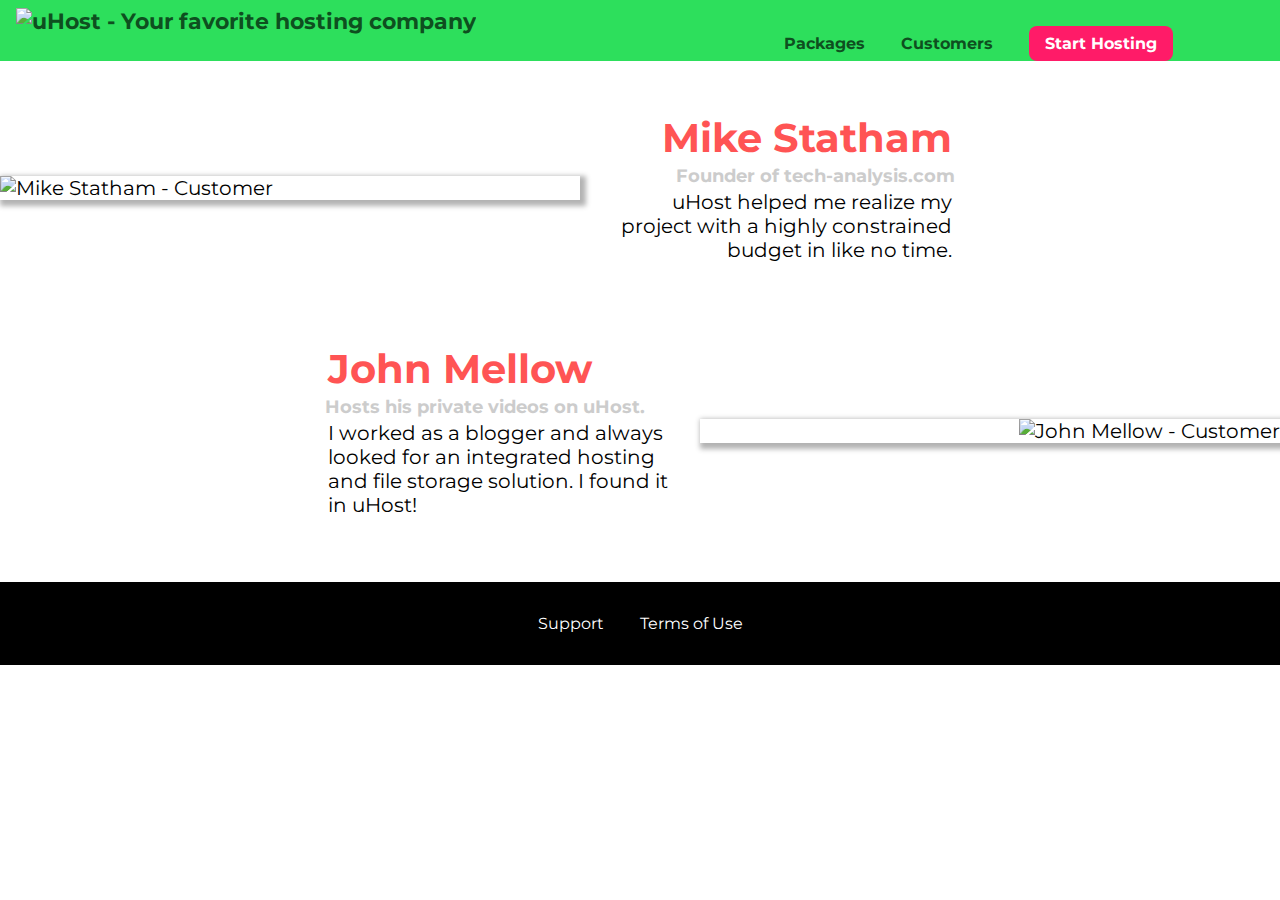
==== customers/index.html @ 8ca4323d "percentages and units" ====
<!DOCTYPE html>
<html lang="en">

<head>
    <meta charset="UTF-8">
    <meta name="viewport" content="width=device-width, initial-scale=1.0">
    <meta http-equiv="X-UA-Compatible" content="ie=edge">
    <title>uHost Customers</title>
    <link rel="shortcut icon" href="../favicon.png">
    <link href="https://fonts.googleapis.com/css?family=Anton|Montserrat:400,700" rel="stylesheet">
    <link rel="stylesheet" href="../shared.css">
    <link rel="stylesheet" href="customers.css">
</head>

<body>
    <div class="backdrop"></div>
    <header class="main-header">
        <div>
            <a class="main-header__brand" href="../index.html">
                <img src="../images/uhost-icon.png" alt="uHost - Your favorite hosting company">
            </a>
        </div>
        <nav class="main-nav">
            <ul class="main-nav__items">
                <li class="main-nav__item">
                    <a href="../packages/index.html">Packages</a>
                </li>
                <li class="main-nav__item">
                    <a href="index.html">Customers</a>
                </li>
                <li class="main-nav__item main-nav__item--cta">
                    <a href="start-hosting/index.html">Start Hosting</a>
                </li>
            </ul>
        </nav>
    </header>

    <main>
        <div>
            <div class="testimonial" id="customer-1">
                <div class="testimonial__image-container">
                    <img src="../images/customer-1.jpg" alt="Mike Statham - Customer" class="testimonial__image">
                </div>
                <div class="testimonial__info">
                    <h1 class="testimonial__name">Mike Statham</h1>
                    <h2 class="testimonial__subtitle">Founder of
                        <a href="tech-analysis.com">tech-analysis.com</a>
                    </h2>
                    <p class="testimonial__text">uHost helped me realize my project with a highly constrained budget in like no time.</p>
                </div>
            </div>
            <div class="testimonial" id="customer-2">

                <div class="testimonial__info">
                    <h1 class="testimonial__name">John Mellow</h1>
                    <h2 class="testimonial__subtitle">Hosts his private videos on uHost.
                    </h2>
                    <p class="testimonial__text">I worked as a blogger and always looked for an integrated hosting and file storage solution. I found
                        it in uHost!
                    </p>
                </div>
                <div class="testimonial__image-container">
                    <img src="../images/customer-2.jpg" alt="John Mellow - Customer" class="testimonial__image">
                </div>
            </div>
        </div>
    </main>
    <footer class="main-footer">
        <nav>
            <ul class="main-footer__links">
                <li class="main-footer__link">
                    <a href="#">Support</a>
                </li>
                <li class="main-footer__link">
                    <a href="#">Terms of Use</a>
                </li>
            </ul>
        </nav>
    </footer>
</body>

</html>
---- shared.css ----
* {
  box-sizing: border-box;
}

body {
  font-family: "Montserrat", sans-serif;
  margin: 0;
}

.backdrop {
  position: fixed;
  display: none;
  top: 0%;
  left: 0%;
  z-index: 100;
  width: 100%;
  height: 100%;
  background: rgba(0, 0, 0, 0.5);
}

.main-header {
  background-color: #2ddf5c;
  position: fixed;
  top: 0;
  left: 0;
  padding: 8px 16px;
  width: 100%;
  z-index: 1;
}

.main-header > div {
  display: inline-block;
  vertical-align: middle;
}

.main-header__brand {
  color: #0e4f1f;
  text-decoration: none;
  font-weight: bold;
  font-size: 22px;
  height: 22px;
  /* width: 20px; */
  display: inline-block;
}

.main-header__brand img {
  height: 100%;
  /* width: 100%; */
}

.main-nav {
  display: inline-block;
  text-align: right;
  width: calc(100% - 75px);
  vertical-align: middle;
}

.main-nav__items {
  padding: 0;
  margin: 0;
  list-style: none;
}

.main-nav__item {
  display: inline-block;
  margin: 0 16px;
}

.main-nav__item > a {
  text-decoration: none;
  color: #0e4f1f;
  font-weight: bold;
}

.main-nav__item a:hover,
.main-nav__item a:active {
  color: white;
  border-bottom: 5px solid white;
}

.main-nav__item--cta a {
  background-color: #ff1b68;
  color: white;
  padding: 8px 16px;
  border-radius: 8px;
}

.main-nav__item--cta a:hover,
.main-nav__item--cta a:active {
  border: none;
  color: #ff1b68;
  background-color: white;
}

.main-footer {
  background-color: black;
  padding: 32px;
  margin-top: 48px;
}

.main-footer__links {
  list-style: none;
  margin: 0;
  padding: 0;
  text-align: center;
}

.main-footer__link {
  display: inline-block;
  margin: 0 16px;
}

.main-footer__link a {
  color: white;
  text-decoration: none;
}

.main-footer__link a:hover,
.main-footer__link a:hover {
  color: #ccc;
}

.button {
  background-color: #0e4f1f;
  color: white;
  font: inherit;
  border: 1.5px solid #0e4f1f;
  padding: 8px;
  border-radius: 8px;
  font-weight: bold;
  cursor: pointer;
}

.button:hover,
.button:active {
  color: #0e4f1f;
  background-color: white;
}

.button:focus {
  outline: none;
}
---- customers/customers.css ----
.testimonial {
  font-size: 20px;
  margin: 48px 0;
}

.testimonial__list {
  width: 80%;
  margin: auto;
}

.testimonial:first-of-type {
  margin-top: 96px;
}

.testimonial__image-container {
  width: 65%;
  max-width: 580px;
  display: inline-block;
  vertical-align: middle;
  box-shadow: 3px 3px 5px 3px rgba(0, 0, 0, 0.3);
}

.testimonial__image {
  width: 100%;
  vertical-align: top;
}

.testimonial__info {
  text-align: right;
  padding: 14px;
  display: inline-block;
  vertical-align: middle;
  width: 30%;
}

#customer-2.testimonial {
  text-align: right;
}

#customer-2 .testimonial__info {
  text-align: left;
}

.testimonial__name {
  margin: 3px;
  color: #ff5454;
}

.testimonial__subtitle {
  margin: 0;
  font-size: 18px;
  color: #ccc;
}

.testimonial__subtitle a {
  color: inherit;
  text-decoration: none;
}

.testimonial__subtitle a:hover,
.testimonial__subtitle a:active {
  color: #7a7a7a;
}

.testimonial__text {
  margin: 3px;
}
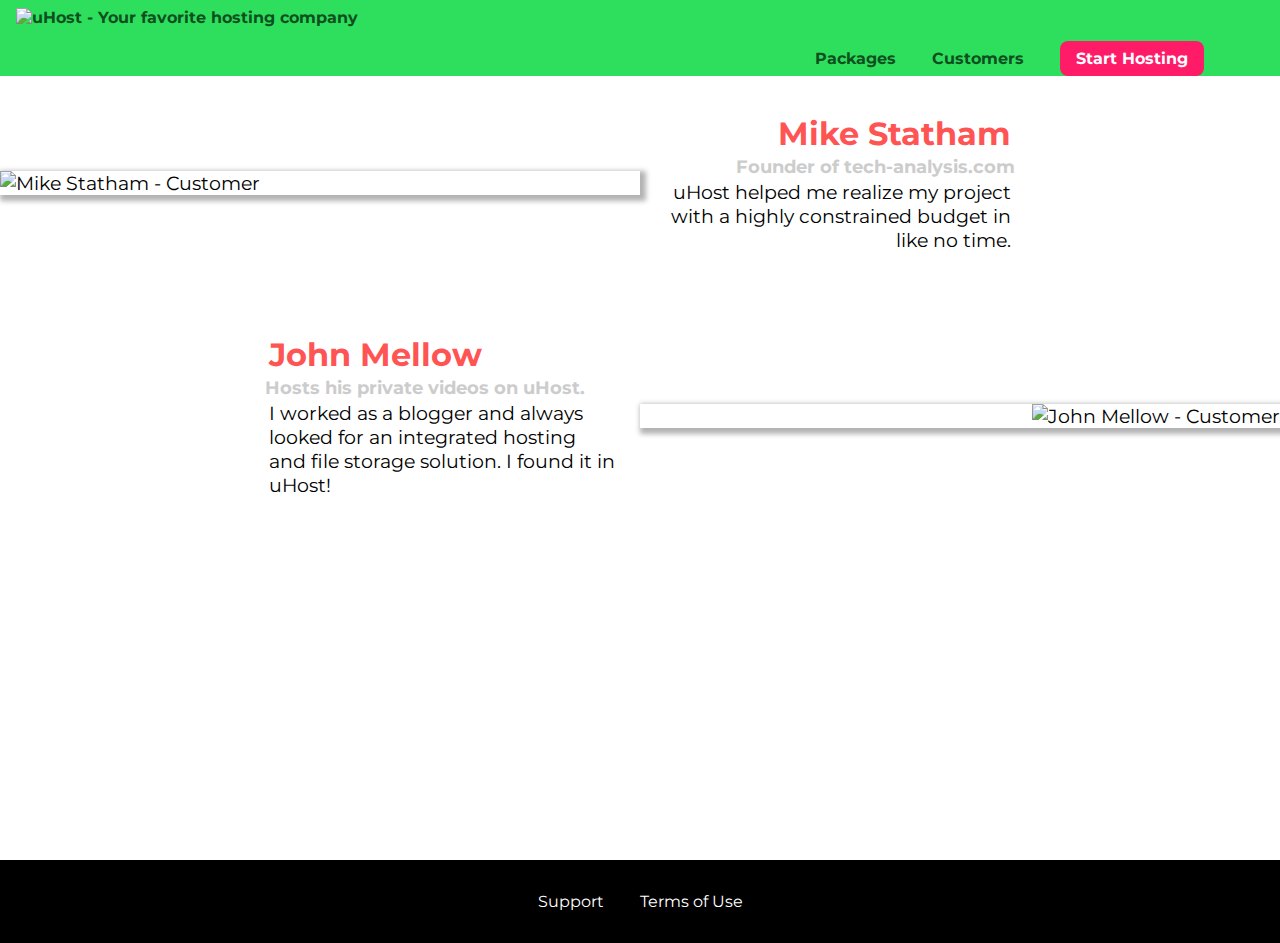
==== commit 72eea0d1: "web fonts have been added as @import inside our css file" ====
--- a/customers/index.html
+++ b/customers/index.html
@@ -7,7 +7,6 @@
     <meta http-equiv="X-UA-Compatible" content="ie=edge">
     <title>uHost Customers</title>
     <link rel="shortcut icon" href="../favicon.png">
-    <link href="https://fonts.googleapis.com/css?family=Anton|Montserrat:400,700" rel="stylesheet">
     <link rel="stylesheet" href="../shared.css">
     <link rel="stylesheet" href="customers.css">
 </head>
@@ -16,6 +15,11 @@
     <div class="backdrop"></div>
     <header class="main-header">
         <div>
+            <button class="toggle-button">
+                <span class="toggle-button__bar"></span>
+                <span class="toggle-button__bar"></span>
+                <span class="toggle-button__bar"></span>
+            </button>
             <a class="main-header__brand" href="../index.html">
                 <img src="../images/uhost-icon.png" alt="uHost - Your favorite hosting company">
             </a>
@@ -29,12 +33,24 @@
                     <a href="index.html">Customers</a>
                 </li>
                 <li class="main-nav__item main-nav__item--cta">
-                    <a href="start-hosting/index.html">Start Hosting</a>
+                    <a href="../start-hosting/index.html">Start Hosting</a>
                 </li>
             </ul>
         </nav>
     </header>
-
+    <nav class="mobile-nav">
+        <ul class="mobile-nav__items">
+            <li class="mobile-nav__item">
+                <a href="../packages/index.html">Packages</a>
+            </li>
+            <li class="mobile-nav__item">
+                <a href="index.html">Customers</a>
+            </li>
+            <li class="mobile-nav__item mobile-nav__item--cta">
+                <a href="../start-hosting/index.html">Start Hosting</a>
+            </li>
+        </ul>
+    </nav>
     <main>
         <div>
             <div class="testimonial" id="customer-1">
@@ -77,6 +93,7 @@
             </ul>
         </nav>
     </footer>
+    <script src="../shared.js"></script>
 </body>
 
 </html>--- a/shared.css
+++ b/shared.css
@@ -1,3 +1,7 @@
+@import url("https://fonts.googleapis.com/css2?family=Roboto");
+@import url("https://fonts.googleapis.com/css2?family=Anton");
+@import url("https://fonts.googleapis.com/css2?family=Montserrat:400,700");
+
 * {
   box-sizing: border-box;
 }
@@ -7,40 +11,67 @@
   margin: 0;
 }
 
+main {
+  min-height: calc(100vh - 3.5rem - 8rem);
+  margin-top: 3.5rem;
+}
+
 .backdrop {
   position: fixed;
   display: none;
-  top: 0%;
-  left: 0%;
+  top: 0;
+  left: 0;
   z-index: 100;
+  width: 100vw;
+  height: 100vh;
+  background: rgba(0, 0, 0, 0.5);
+}
+
+.main-header {
   width: 100%;
-  height: 100%;
-  background: rgba(0, 0, 0, 0.5);
-}
-
-.main-header {
-  background-color: #2ddf5c;
   position: fixed;
   top: 0;
   left: 0;
-  padding: 8px 16px;
-  width: 100%;
+  background: #2ddf5c;
+  padding: 0.5rem 1rem;
   z-index: 1;
 }
 
 .main-header > div {
   display: inline-block;
   vertical-align: middle;
+}
+
+.toggle-button {
+  width: 3rem;
+  background: transparent;
+  border: none;
+  cursor: pointer;
+  padding-top: 0;
+  padding-bottom: 0;
+  vertical-align: middle;
+}
+
+.toggle-button:focus {
+  outline: none;
+}
+
+.toggle-button__bar {
+  width: 100%;
+  height: 0.2rem;
+  background: black;
+  display: block;
+  margin: 0.6rem 0;
 }
 
 .main-header__brand {
   color: #0e4f1f;
   text-decoration: none;
   font-weight: bold;
-  font-size: 22px;
-  height: 22px;
+  height: 2.5rem;
   /* width: 20px; */
   display: inline-block;
+  vertical-align: middle;
 }
 
 .main-header__brand img {
@@ -49,27 +80,26 @@
 }
 
 .main-nav {
-  display: inline-block;
-  text-align: right;
-  width: calc(100% - 75px);
-  vertical-align: middle;
+  display: none;
 }
 
 .main-nav__items {
+  margin: 0;
   padding: 0;
-  margin: 0;
   list-style: none;
 }
 
 .main-nav__item {
   display: inline-block;
-  margin: 0 16px;
-}
-
-.main-nav__item > a {
+  margin: 0 1rem;
+}
+
+.main-nav__item a,
+.mobile-nav__item a {
   text-decoration: none;
   color: #0e4f1f;
   font-weight: bold;
+  padding: 0.2rem 0;
 }
 
 .main-nav__item a:hover,
@@ -78,24 +108,40 @@
   border-bottom: 5px solid white;
 }
 
-.main-nav__item--cta a {
-  background-color: #ff1b68;
-  color: white;
-  padding: 8px 16px;
+.main-nav__item--cta a,
+.mobile-nav__item--cta a {
+  color: white;
+  background: #ff1b68;
+  padding: 0.5rem 1rem;
   border-radius: 8px;
 }
 
 .main-nav__item--cta a:hover,
-.main-nav__item--cta a:active {
+.main-nav__item--cta a:active,
+.mobile-nav__item--cta a:hover,
+.mobile-nav__item--cta a:active {
+  color: #ff1b68;
+  background: white;
   border: none;
-  color: #ff1b68;
-  background-color: white;
+}
+
+@media (min-width: 40rem) {
+  .toggle-button {
+    display: none;
+  }
+
+  .main-nav {
+    display: inline-block;
+    text-align: right;
+    width: calc(100% - 44px);
+    vertical-align: middle;
+  }
 }
 
 .main-footer {
-  background-color: black;
-  padding: 32px;
-  margin-top: 48px;
+  background: black;
+  padding: 2rem;
+  margin-top: 3rem;
 }
 
 .main-footer__links {
@@ -106,8 +152,8 @@
 }
 
 .main-footer__link {
-  display: inline-block;
-  margin: 0 16px;
+  display: block;
+  margin: 1rem 0;
 }
 
 .main-footer__link a {
@@ -116,16 +162,44 @@
 }
 
 .main-footer__link a:hover,
-.main-footer__link a:hover {
+.main-footer__link a:active {
   color: #ccc;
 }
 
+.mobile-nav {
+  display: none;
+  position: fixed;
+  z-index: 101;
+  top: 0;
+  left: 0;
+  background: white;
+  width: 80%;
+  height: 100vh;
+}
+
+.mobile-nav__items {
+  width: 90%;
+  height: 100%;
+  list-style: none;
+  margin: 10% auto;
+  padding: 0;
+  text-align: center;
+}
+
+.mobile-nav__item {
+  margin: 1rem 0;
+}
+
+.mobile-nav__item a {
+  font-size: 1.5rem;
+}
+
 .button {
-  background-color: #0e4f1f;
+  background: #0e4f1f;
   color: white;
   font: inherit;
   border: 1.5px solid #0e4f1f;
-  padding: 8px;
+  padding: 0.5rem;
   border-radius: 8px;
   font-weight: bold;
   cursor: pointer;
@@ -133,10 +207,28 @@
 
 .button:hover,
 .button:active {
+  background: white;
   color: #0e4f1f;
-  background-color: white;
 }
 
 .button:focus {
   outline: none;
 }
+
+.button[disabled] {
+  cursor: not-allowed;
+  border-color: #a1a1a1;
+  background-color: #ccc;
+  color: #a1a1a1;
+}
+
+.open {
+  display: block !important;
+}
+
+@media (min-width: 40rem) {
+  .main-footer__link {
+    display: inline-block;
+    margin: 0 1rem;
+  }
+}
--- a/customers/customers.css
+++ b/customers/customers.css
@@ -1,22 +1,16 @@
 .testimonial {
-  font-size: 20px;
-  margin: 48px 0;
+  font-size: 1.2rem;
 }
 
-.testimonial__list {
-  width: 80%;
-  margin: auto;
-}
+/*   */
 
 .testimonial:first-of-type {
-  margin-top: 96px;
+  margin-top: 6rem;
 }
 
 .testimonial__image-container {
-  width: 65%;
-  max-width: 580px;
-  display: inline-block;
-  vertical-align: middle;
+  width: 100%;
+  max-width: 40rem;
   box-shadow: 3px 3px 5px 3px rgba(0, 0, 0, 0.3);
 }
 
@@ -27,10 +21,10 @@
 
 .testimonial__info {
   text-align: right;
-  padding: 14px;
-  display: inline-block;
-  vertical-align: middle;
-  width: 30%;
+  padding: 0.9rem;
+  /* display: inline-block; */
+  /* vertical-align: middle; */
+  /* width: 30%; */
 }
 
 #customer-2.testimonial {
@@ -42,13 +36,14 @@
 }
 
 .testimonial__name {
-  margin: 3px;
+  margin: 0.2rem;
   color: #ff5454;
+  font-size: 2rem;
 }
 
 .testimonial__subtitle {
   margin: 0;
-  font-size: 18px;
+  font-size: 1.1rem;
   color: #ccc;
 }
 
@@ -63,5 +58,22 @@
 }
 
 .testimonial__text {
-  margin: 3px;
+  margin: 0.2rem;
 }
+
+@media (min-width: 40rem) {
+  .testimonial {
+    margin: 3rem auto;
+    max-width: 1500px;
+  }
+  .testimonial__image-container {
+    display: inline-block;
+    vertical-align: middle;
+    width: 66%;
+  }
+  .testimonial__info {
+    display: inline-block;
+    vertical-align: middle;
+    width: 30%;
+  }
+}
